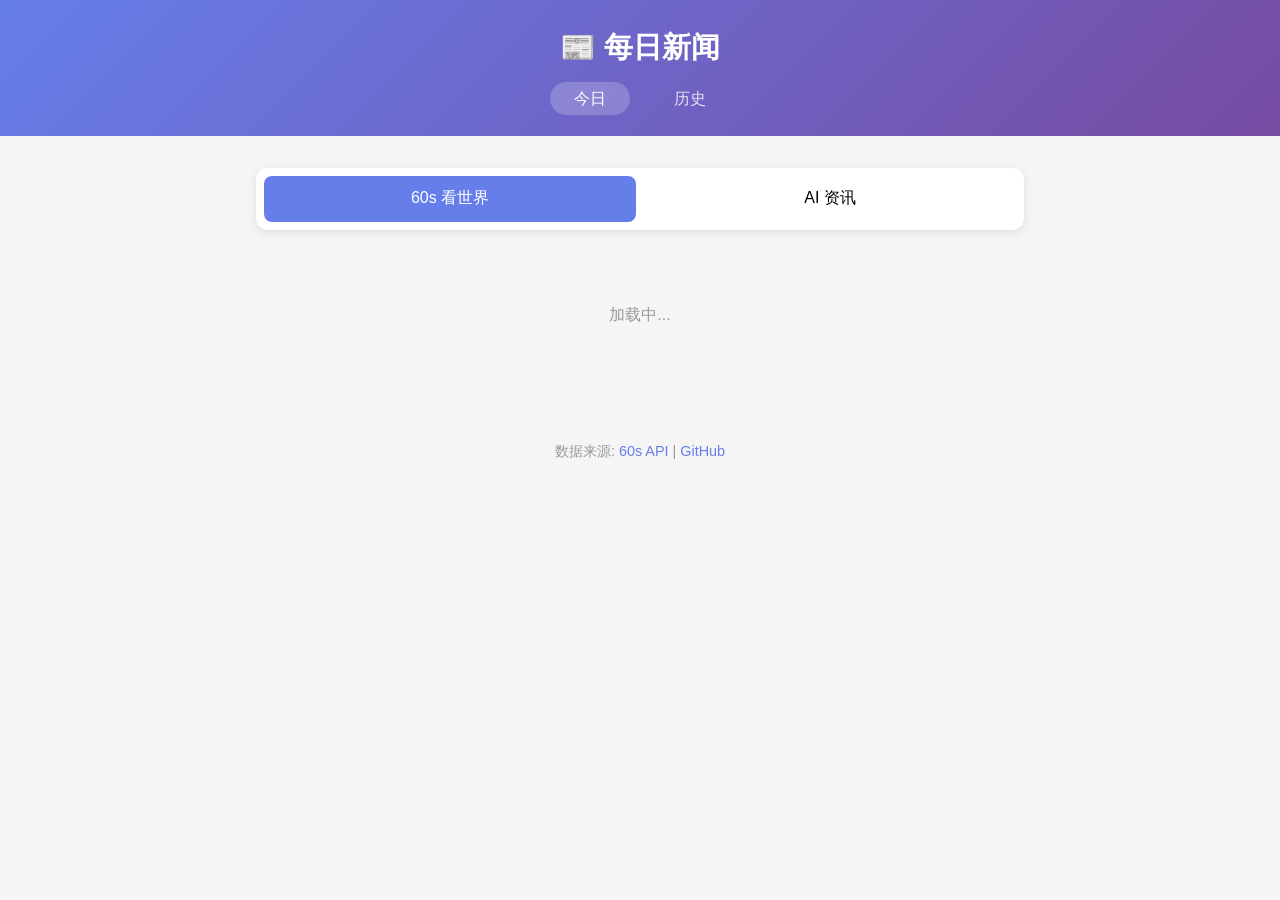
==== index.html @ ca11e193 "Initial commit: daily news site with 60s + AI news" ====
<!DOCTYPE html>
<html lang="zh-CN">
<head>
    <meta charset="UTF-8">
    <meta name="viewport" content="width=device-width, initial-scale=1.0">
    <title>每日新闻 - 60s & AI 资讯</title>
    <link rel="stylesheet" href="style.css">
</head>
<body>
    <header>
        <h1>📰 每日新闻</h1>
        <nav>
            <a href="index.html" class="active">今日</a>
            <a href="history.html">历史</a>
        </nav>
    </header>

    <main>
        <div class="tabs">
            <button class="tab-btn active" data-tab="news">60s 看世界</button>
            <button class="tab-btn" data-tab="ai">AI 资讯</button>
        </div>

        <div id="news-tab" class="tab-content active">
            <div class="date-info" id="news-date"></div>
            <div class="loading" id="news-loading">加载中...</div>
            <div class="news-list" id="news-list"></div>
        </div>

        <div id="ai-tab" class="tab-content">
            <div class="date-info" id="ai-date"></div>
            <div class="loading" id="ai-loading">加载中...</div>
            <div class="news-list" id="ai-list"></div>
        </div>
    </main>

    <footer>
        <p>数据来源: <a href="https://60s.viki.moe" target="_blank">60s API</a> | 
           <a href="https://github.com/hao031410/daily-news" target="_blank">GitHub</a></p>
    </footer>

    <script src="script.js"></script>
</body>
</html>
---- style.css ----
* {
    margin: 0;
    padding: 0;
    box-sizing: border-box;
}

body {
    font-family: -apple-system, BlinkMacSystemFont, 'Segoe UI', Roboto, 'Helvetica Neue', Arial, sans-serif;
    background: #f5f5f5;
    color: #333;
    line-height: 1.6;
}

header {
    background: linear-gradient(135deg, #667eea 0%, #764ba2 100%);
    color: white;
    padding: 1.5rem 1rem;
    text-align: center;
}

header h1 {
    font-size: 1.8rem;
    margin-bottom: 0.5rem;
}

nav {
    margin-top: 1rem;
}

nav a {
    color: rgba(255,255,255,0.8);
    text-decoration: none;
    padding: 0.5rem 1.5rem;
    margin: 0 0.5rem;
    border-radius: 20px;
    transition: all 0.3s;
}

nav a:hover,
nav a.active {
    background: rgba(255,255,255,0.2);
    color: white;
}

main {
    max-width: 800px;
    margin: 2rem auto;
    padding: 0 1rem;
}

/* Tabs */
.tabs {
    display: flex;
    gap: 0.5rem;
    margin-bottom: 1.5rem;
    background: white;
    padding: 0.5rem;
    border-radius: 12px;
    box-shadow: 0 2px 8px rgba(0,0,0,0.1);
}

.tab-btn {
    flex: 1;
    padding: 0.8rem;
    border: none;
    background: transparent;
    border-radius: 8px;
    cursor: pointer;
    font-size: 1rem;
    transition: all 0.3s;
}

.tab-btn.active {
    background: #667eea;
    color: white;
}

.tab-content {
    display: none;
}

.tab-content.active {
    display: block;
}

/* News Cards */
.date-info {
    text-align: center;
    color: #666;
    margin-bottom: 1rem;
    font-size: 0.9rem;
}

.news-list {
    display: flex;
    flex-direction: column;
    gap: 1rem;
}

.news-item {
    background: white;
    padding: 1.2rem;
    border-radius: 12px;
    box-shadow: 0 2px 8px rgba(0,0,0,0.08);
    transition: transform 0.2s, box-shadow 0.2s;
}

.news-item:hover {
    transform: translateY(-2px);
    box-shadow: 0 4px 16px rgba(0,0,0,0.12);
}

.news-item h3 {
    font-size: 1.1rem;
    color: #333;
    margin-bottom: 0.5rem;
}

.news-item p {
    color: #666;
    font-size: 0.95rem;
    margin-bottom: 0.8rem;
}

.news-meta {
    display: flex;
    justify-content: space-between;
    align-items: center;
    font-size: 0.85rem;
    color: #999;
}

.news-meta a {
    color: #667eea;
    text-decoration: none;
}

.news-meta a:hover {
    text-decoration: underline;
}

/* History Page */
.history-header {
    display: flex;
    justify-content: space-between;
    align-items: center;
    margin-bottom: 1.5rem;
}

.history-header h2 {
    font-size: 1.5rem;
}

.filter select {
    padding: 0.5rem 1rem;
    border: 1px solid #ddd;
    border-radius: 8px;
    background: white;
    font-size: 0.95rem;
}

.calendar-view {
    background: white;
    padding: 1.5rem;
    border-radius: 12px;
    box-shadow: 0 2px 8px rgba(0,0,0,0.08);
    margin-bottom: 1.5rem;
}

.archive-list {
    display: flex;
    flex-direction: column;
    gap: 1rem;
}

.archive-item {
    background: white;
    padding: 1rem 1.2rem;
    border-radius: 10px;
    box-shadow: 0 2px 8px rgba(0,0,0,0.08);
    display: flex;
    justify-content: space-between;
    align-items: center;
    cursor: pointer;
    transition: all 0.2s;
}

.archive-item:hover {
    background: #f8f9ff;
}

.archive-date {
    font-weight: 600;
    color: #333;
}

.archive-types {
    display: flex;
    gap: 0.5rem;
}

.type-badge {
    padding: 0.2rem 0.6rem;
    border-radius: 12px;
    font-size: 0.75rem;
}

.type-badge.news {
    background: #e3f2fd;
    color: #1976d2;
}

.type-badge.ai {
    background: #f3e5f5;
    color: #7b1fa2;
}

/* Loading */
.loading {
    text-align: center;
    padding: 3rem;
    color: #999;
}

/* Footer */
footer {
    text-align: center;
    padding: 2rem;
    color: #999;
    font-size: 0.9rem;
}

footer a {
    color: #667eea;
    text-decoration: none;
}

/* Responsive */
@media (max-width: 600px) {
    header h1 {
        font-size: 1.5rem;
    }
    
    nav a {
        padding: 0.4rem 1rem;
        font-size: 0.9rem;
    }
    
    .history-header {
        flex-direction: column;
        gap: 1rem;
        align-items: flex-start;
    }
}
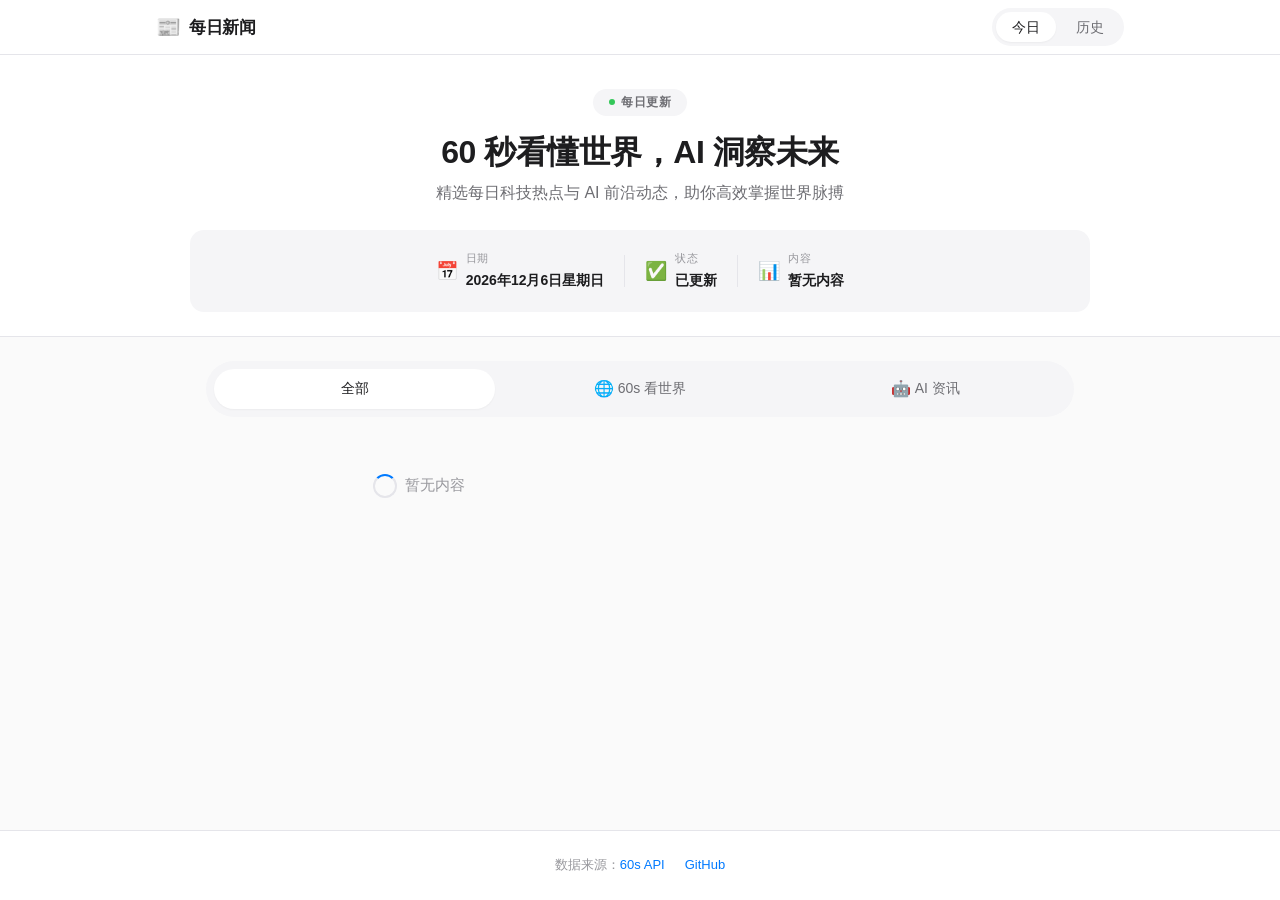
==== commit 5f723418: "feat: productize daily news experience" ====
--- a/index.html
+++ b/index.html
@@ -5,39 +5,116 @@
     <meta name="viewport" content="width=device-width, initial-scale=1.0">
     <title>每日新闻 - 60s & AI 资讯</title>
     <link rel="stylesheet" href="style.css">
+    <link rel="icon" type="image/svg+xml" href="data:image/svg+xml,<svg xmlns='http://www.w3.org/2000/svg' viewBox='0 0 100 100'><text y='.9em' font-size='90'>📰</text></svg>">
 </head>
 <body>
-    <header>
-        <h1>📰 每日新闻</h1>
-        <nav>
-            <a href="index.html" class="active">今日</a>
-            <a href="history.html">历史</a>
+    <div class="page-wrapper">
+        <!-- Navigation Bar -->
+        <nav class="top-nav">
+            <div class="nav-container">
+                <a href="index.html" class="nav-logo">
+                    <span class="logo-icon">📰</span>
+                    <span class="logo-text">每日新闻</span>
+                </a>
+                <div class="nav-tabs">
+                    <a href="index.html" class="nav-tab active">今日</a>
+                    <a href="history.html" class="nav-tab">历史</a>
+                </div>
+            </div>
         </nav>
-    </header>
 
-    <main>
-        <div class="tabs">
-            <button class="tab-btn active" data-tab="news">60s 看世界</button>
-            <button class="tab-btn" data-tab="ai">AI 资讯</button>
-        </div>
+        <!-- Hero Section -->
+        <header class="hero">
+            <div class="hero-content">
+                <div class="hero-main">
+                    <div class="hero-badge">
+                        <span class="badge-dot"></span>
+                        <span class="badge-text">每日更新</span>
+                    </div>
+                    <h1 class="hero-title">60 秒看懂世界，AI 洞察未来</h1>
+                    <p class="hero-desc">精选每日科技热点与 AI 前沿动态，助你高效掌握世界脉搏</p>
+                    <!-- Back to today link (shown when viewing historical date) -->
+                    <a href="index.html" class="back-to-today" id="back-to-today" style="display: none;">
+                        <svg width="16" height="16" viewBox="0 0 24 24" fill="none" stroke="currentColor" stroke-width="2">
+                            <path d="M3 9l6-6 6 6M3 15l6-6 6 6"/>
+                        </svg>
+                        回到今天
+                    </a>
+                </div>
 
-        <div id="news-tab" class="tab-content active">
-            <div class="date-info" id="news-date"></div>
-            <div class="loading" id="news-loading">加载中...</div>
-            <div class="news-list" id="news-list"></div>
-        </div>
+                <!-- Status & Summary Bar -->
+                <div class="hero-status-bar">
+                    <div class="status-item">
+                        <span class="status-icon">📅</span>
+                        <div class="status-info">
+                            <span class="status-label">日期</span>
+                            <span class="status-value" id="current-date">-</span>
+                        </div>
+                    </div>
+                    <div class="status-divider"></div>
+                    <div class="status-item">
+                        <span class="status-icon">✅</span>
+                        <div class="status-info">
+                            <span class="status-label">状态</span>
+                            <span class="status-value" id="update-status">更新中</span>
+                        </div>
+                    </div>
+                    <div class="status-divider"></div>
+                    <div class="status-item">
+                        <span class="status-icon">📊</span>
+                        <div class="status-info">
+                            <span class="status-label">内容</span>
+                            <span class="status-value" id="content-summary">加载统计...</span>
+                        </div>
+                    </div>
+                </div>
+            </div>
+        </header>
 
-        <div id="ai-tab" class="tab-content">
-            <div class="date-info" id="ai-date"></div>
-            <div class="loading" id="ai-loading">加载中...</div>
-            <div class="news-list" id="ai-list"></div>
-        </div>
-    </main>
+        <main>
+            <!-- Segmented Control -->
+            <div class="segmented-control">
+                <button class="segment-btn active" data-tab="all">
+                    <span class="segment-label">全部</span>
+                </button>
+                <button class="segment-btn" data-tab="news">
+                    <span class="segment-label">
+                        <span class="segment-icon">🌐</span>
+                        60s 看世界
+                    </span>
+                </button>
+                <button class="segment-btn" data-tab="ai">
+                    <span class="segment-label">
+                        <span class="segment-icon">🤖</span>
+                        AI 资讯
+                    </span>
+                </button>
+            </div>
 
-    <footer>
-        <p>数据来源: <a href="https://60s.viki.moe" target="_blank">60s API</a> | 
-           <a href="https://github.com/hao031410/daily-news" target="_blank">GitHub</a></p>
-    </footer>
+            <!-- Tab Contents -->
+            <div id="all-tab" class="tab-content active">
+                <div class="loading" id="all-loading">加载中...</div>
+                <div class="news-grid" id="all-list"></div>
+            </div>
+
+            <div id="news-tab" class="tab-content">
+                <div class="loading" id="news-loading">加载中...</div>
+                <div class="news-list" id="news-list"></div>
+            </div>
+
+            <div id="ai-tab" class="tab-content">
+                <div class="loading" id="ai-loading">加载中...</div>
+                <div class="news-list" id="ai-list"></div>
+            </div>
+        </main>
+
+        <footer>
+            <div class="footer-content">
+                <p class="footer-text">数据来源：<a href="https://60s.viki.moe" target="_blank">60s API</a></p>
+                <p class="footer-text"><a href="https://github.com/hao031410/daily-news" target="_blank">GitHub</a></p>
+            </div>
+        </footer>
+    </div>
 
     <script src="script.js"></script>
 </body>
--- a/style.css
+++ b/style.css
@@ -1,208 +1,603 @@
+/* ===================================
+   Daily News - Product Style v1.1
+   Clean, Modern, Tool-like Aesthetic
+   Enhanced visual hierarchy & rhythm
+   =================================== */
+
 * {
     margin: 0;
     padding: 0;
     box-sizing: border-box;
 }
 
+:root {
+    /* Colors */
+    --bg-primary: #fafafa;
+    --bg-secondary: #ffffff;
+    --bg-tertiary: #f5f5f7;
+    --bg-quaternary: #f0f0f2;
+
+    --text-primary: #1d1d1f;
+    --text-secondary: #6e6e73;
+    --text-tertiary: #98989d;
+
+    --accent-primary: #007aff;
+    --accent-primary-rgb: 0, 122, 255;
+    --accent-secondary: #5856d6;
+    --accent-success: #34c759;
+    --accent-warning: #ff9500;
+    --accent-danger: #ff3b30;
+
+    --border-light: #e5e5ea;
+    --border-medium: #d1d1d6;
+
+    --shadow-sm: 0 1px 2px rgba(0, 0, 0, 0.04);
+    --shadow-md: 0 4px 12px rgba(0, 0, 0, 0.06);
+    --shadow-lg: 0 8px 24px rgba(0, 0, 0, 0.08);
+    --shadow-hover: 0 12px 32px rgba(0, 0, 0, 0.1);
+
+    /* Spacing */
+    --space-xs: 0.25rem;
+    --space-sm: 0.5rem;
+    --space-md: 1rem;
+    --space-lg: 1.25rem;
+    --space-xl: 1.5rem;
+    --space-2xl: 2rem;
+    --space-3xl: 3rem;
+
+    /* Radius */
+    --radius-sm: 6px;
+    --radius-md: 10px;
+    --radius-lg: 14px;
+    --radius-xl: 20px;
+    --radius-full: 9999px;
+
+    /* Transitions */
+    --transition-fast: 120ms cubic-bezier(0.4, 0, 0.2, 1);
+    --transition-base: 200ms cubic-bezier(0.4, 0, 0.2, 1);
+    --transition-slow: 300ms cubic-bezier(0.4, 0, 0.2, 1);
+}
+
 body {
-    font-family: -apple-system, BlinkMacSystemFont, 'Segoe UI', Roboto, 'Helvetica Neue', Arial, sans-serif;
-    background: #f5f5f5;
-    color: #333;
+    font-family: -apple-system, BlinkMacSystemFont, 'SF Pro Text', 'Segoe UI', Roboto, 'Helvetica Neue', Arial, sans-serif;
+    background: var(--bg-primary);
+    color: var(--text-primary);
     line-height: 1.6;
-}
-
-header {
-    background: linear-gradient(135deg, #667eea 0%, #764ba2 100%);
+    -webkit-font-smoothing: antialiased;
+    -moz-osx-font-smoothing: grayscale;
+}
+
+.page-wrapper {
+    min-height: 100vh;
+    display: flex;
+    flex-direction: column;
+}
+
+/* ===================================
+   Top Navigation Bar
+   =================================== */
+.top-nav {
+    background: var(--bg-secondary);
+    border-bottom: 1px solid var(--border-light);
+    position: sticky;
+    top: 0;
+    z-index: 100;
+    backdrop-filter: blur(20px);
+    background: rgba(255, 255, 255, 0.9);
+}
+
+.nav-container {
+    max-width: 1000px;
+    margin: 0 auto;
+    display: flex;
+    justify-content: space-between;
+    align-items: center;
+    padding: var(--space-sm) var(--space-md);
+}
+
+.nav-logo {
+    display: flex;
+    align-items: center;
+    gap: var(--space-sm);
+    text-decoration: none;
+    color: var(--text-primary);
+    font-weight: 600;
+    font-size: 1.0625rem;
+    letter-spacing: -0.2px;
+}
+
+.logo-icon {
+    font-size: 1.25rem;
+}
+
+.nav-tabs {
+    display: flex;
+    gap: var(--space-xs);
+    background: var(--bg-tertiary);
+    padding: var(--space-xs);
+    border-radius: var(--radius-full);
+}
+
+.nav-tab {
+    padding: var(--space-xs) var(--space-md);
+    text-decoration: none;
+    color: var(--text-secondary);
+    font-size: 0.875rem;
+    font-weight: 500;
+    border-radius: var(--radius-full);
+    transition: all var(--transition-fast);
+    white-space: nowrap;
+}
+
+.nav-tab:hover {
+    color: var(--text-primary);
+    background: rgba(255, 255, 255, 0.5);
+}
+
+.nav-tab.active {
+    background: var(--bg-secondary);
+    color: var(--text-primary);
+    box-shadow: var(--shadow-sm);
+}
+
+/* ===================================
+   Hero Section
+   =================================== */
+.hero {
+    background: var(--bg-secondary);
+    border-bottom: 1px solid var(--border-light);
+    padding: var(--space-2xl) var(--space-md) var(--space-xl);
+}
+
+.hero-content {
+    max-width: 900px;
+    margin: 0 auto;
+}
+
+.hero-main {
+    text-align: center;
+    margin-bottom: var(--space-xl);
+}
+
+.hero-badge {
+    display: inline-flex;
+    align-items: center;
+    gap: var(--space-xs);
+    padding: var(--space-xs) var(--space-md);
+    background: var(--bg-tertiary);
+    color: var(--text-secondary);
+    font-size: 0.75rem;
+    font-weight: 600;
+    letter-spacing: 0.5px;
+    text-transform: uppercase;
+    border-radius: var(--radius-full);
+    margin-bottom: var(--space-md);
+}
+
+.badge-dot {
+    width: 6px;
+    height: 6px;
+    background: var(--accent-success);
+    border-radius: var(--radius-full);
+    animation: pulse 2s ease-in-out infinite;
+}
+
+/* History badge variant */
+.history-badge .badge-dot {
+    background: var(--accent-primary);
+}
+
+.badge-text {
+    margin-left: 2px;
+}
+
+@keyframes pulse {
+    0%, 100% { opacity: 1; transform: scale(1); }
+    50% { opacity: 0.6; transform: scale(0.9); }
+}
+
+.hero-title {
+    font-size: 2rem;
+    font-weight: 700;
+    letter-spacing: -0.5px;
+    color: var(--text-primary);
+    margin-bottom: var(--space-sm);
+    line-height: 1.25;
+}
+
+.hero-desc {
+    font-size: 1rem;
+    color: var(--text-secondary);
+    font-weight: 400;
+    max-width: 520px;
+    margin: 0 auto;
+}
+
+/* Back to today link */
+.back-to-today {
+    display: inline-flex;
+    align-items: center;
+    gap: var(--space-xs);
+    margin-top: var(--space-md);
+    padding: var(--space-xs) var(--space-md);
+    background: var(--bg-secondary);
+    border: 1px solid var(--border-light);
+    border-radius: var(--radius-full);
+    color: var(--text-secondary);
+    font-size: 0.8125rem;
+    font-weight: 500;
+    text-decoration: none;
+    transition: all var(--transition-fast);
+}
+
+.back-to-today:hover {
+    border-color: var(--accent-primary);
+    color: var(--accent-primary);
+    background: rgba(0, 122, 255, 0.04);
+}
+
+.back-to-today svg {
+    width: 14px;
+    height: 14px;
+}
+
+/* ===================================
+   Status Bar
+   =================================== */
+.hero-status-bar {
+    display: flex;
+    align-items: center;
+    justify-content: center;
+    gap: var(--space-lg);
+    padding: var(--space-lg);
+    background: var(--bg-tertiary);
+    border-radius: var(--radius-lg);
+    margin-top: var(--space-lg);
+}
+
+.status-item {
+    display: flex;
+    align-items: center;
+    gap: var(--space-sm);
+}
+
+.status-icon {
+    font-size: 1.125rem;
+    line-height: 1;
+}
+
+.status-info {
+    display: flex;
+    flex-direction: column;
+    gap: 2px;
+}
+
+.status-label {
+    font-size: 0.6875rem;
+    color: var(--text-tertiary);
+    text-transform: uppercase;
+    letter-spacing: 0.3px;
+    font-weight: 500;
+}
+
+.status-value {
+    font-size: 0.875rem;
+    color: var(--text-primary);
+    font-weight: 600;
+    white-space: nowrap;
+}
+
+.status-divider {
+    width: 1px;
+    height: 32px;
+    background: var(--border-light);
+}
+
+/* History summary variant */
+.history-summary {
+    justify-content: space-around;
+    gap: 0;
+}
+
+.summary-stat {
+    display: flex;
+    flex-direction: column;
+    align-items: center;
+    gap: 2px;
+    min-width: 80px;
+}
+
+.stat-value {
+    font-size: 1.5rem;
+    font-weight: 700;
+    color: var(--accent-primary);
+    line-height: 1;
+    letter-spacing: -0.5px;
+}
+
+.stat-label {
+    font-size: 0.6875rem;
+    color: var(--text-tertiary);
+    text-transform: uppercase;
+    letter-spacing: 0.3px;
+    font-weight: 500;
+}
+
+/* ===================================
+   Main Content
+   =================================== */
+main {
+    flex: 1;
+    max-width: 900px;
+    margin: 0 auto;
+    padding: var(--space-xl) var(--space-md) var(--space-3xl);
+    width: 100%;
+}
+
+/* ===================================
+   History Controls
+   =================================== */
+.history-controls {
+    margin-bottom: var(--space-xl);
+}
+
+.filter-group {
+    display: flex;
+    flex-direction: column;
+    gap: var(--space-sm);
+}
+
+.filter-label {
+    font-size: 0.75rem;
+    font-weight: 600;
+    color: var(--text-tertiary);
+    text-transform: uppercase;
+    letter-spacing: 0.5px;
+}
+
+.filter-chips {
+    display: flex;
+    gap: var(--space-sm);
+}
+
+.filter-chip {
+    padding: var(--space-sm) var(--space-md);
+    background: var(--bg-secondary);
+    border: 1px solid var(--border-light);
+    border-radius: var(--radius-full);
+    color: var(--text-secondary);
+    font-size: 0.8125rem;
+    font-weight: 500;
+    cursor: pointer;
+    transition: all var(--transition-fast);
+}
+
+.filter-chip:hover {
+    border-color: var(--border-medium);
+    color: var(--text-primary);
+}
+
+.filter-chip.active {
+    background: var(--accent-primary);
+    border-color: var(--accent-primary);
     color: white;
-    padding: 1.5rem 1rem;
+}
+
+/* ===================================
+   Calendar Section
+   =================================== */
+.calendar-section {
+    background: var(--bg-secondary);
+    border: 1px solid var(--border-light);
+    border-radius: var(--radius-lg);
+    padding: var(--space-lg);
+    margin-bottom: var(--space-xl);
+    box-shadow: var(--shadow-sm);
+}
+
+.section-header {
+    display: flex;
+    justify-content: space-between;
+    align-items: center;
+    margin-bottom: var(--space-lg);
+}
+
+.section-title {
+    font-size: 0.9375rem;
+    font-weight: 600;
+    color: var(--text-primary);
+    letter-spacing: -0.2px;
+}
+
+.archive-count {
+    font-size: 0.8125rem;
+    color: var(--text-tertiary);
+}
+
+.calendar-nav {
+    display: flex;
+    align-items: center;
+    gap: var(--space-sm);
+}
+
+.nav-btn {
+    width: 32px;
+    height: 32px;
+    display: flex;
+    align-items: center;
+    justify-content: center;
+    border: 1px solid var(--border-light);
+    border-radius: var(--radius-md);
+    background: var(--bg-secondary);
+    color: var(--text-secondary);
+    cursor: pointer;
+    transition: all var(--transition-fast);
+}
+
+.nav-btn:hover {
+    border-color: var(--accent-primary);
+    color: var(--accent-primary);
+    background: rgba(0, 122, 255, 0.04);
+}
+
+.calendar-month-label {
+    font-size: 0.9375rem;
+    font-weight: 600;
+    color: var(--text-primary);
+    min-width: 140px;
     text-align: center;
 }
 
-header h1 {
-    font-size: 1.8rem;
-    margin-bottom: 0.5rem;
-}
-
-nav {
-    margin-top: 1rem;
-}
-
-nav a {
-    color: rgba(255,255,255,0.8);
-    text-decoration: none;
-    padding: 0.5rem 1.5rem;
-    margin: 0 0.5rem;
-    border-radius: 20px;
-    transition: all 0.3s;
-}
-
-nav a:hover,
-nav a.active {
-    background: rgba(255,255,255,0.2);
-    color: white;
-}
-
-main {
-    max-width: 800px;
-    margin: 2rem auto;
-    padding: 0 1rem;
-}
-
-/* Tabs */
-.tabs {
-    display: flex;
-    gap: 0.5rem;
-    margin-bottom: 1.5rem;
-    background: white;
-    padding: 0.5rem;
-    border-radius: 12px;
-    box-shadow: 0 2px 8px rgba(0,0,0,0.1);
-}
-
-.tab-btn {
-    flex: 1;
-    padding: 0.8rem;
-    border: none;
-    background: transparent;
-    border-radius: 8px;
+/* Calendar Grid */
+.calendar-view {
+    padding: 0;
+}
+
+/* Calendar with empty state */
+.calendar-view:has(.empty-state) {
+    padding: var(--space-xl);
+}
+
+.calendar-grid {
+    display: grid;
+    grid-template-columns: repeat(7, 1fr);
+    gap: var(--space-xs);
+}
+
+.calendar-weekday {
+    font-size: 0.6875rem;
+    color: var(--text-tertiary);
+    text-align: center;
+    padding: var(--space-sm);
+    font-weight: 600;
+    text-transform: uppercase;
+    letter-spacing: 0.3px;
+}
+
+.calendar-day {
+    aspect-ratio: 1;
+    display: flex;
+    flex-direction: column;
+    align-items: center;
+    justify-content: center;
+    border-radius: var(--radius-md);
+    font-size: 0.8125rem;
+    color: var(--text-secondary);
     cursor: pointer;
-    font-size: 1rem;
-    transition: all 0.3s;
-}
-
-.tab-btn.active {
-    background: #667eea;
-    color: white;
-}
-
-.tab-content {
-    display: none;
-}
-
-.tab-content.active {
-    display: block;
-}
-
-/* News Cards */
-.date-info {
-    text-align: center;
-    color: #666;
-    margin-bottom: 1rem;
-    font-size: 0.9rem;
-}
-
-.news-list {
+    transition: all var(--transition-fast);
+    position: relative;
+    border: 1px solid transparent;
+}
+
+.calendar-day:hover:not(.empty) {
+    background: var(--bg-tertiary);
+    border-color: var(--border-light);
+}
+
+.calendar-day.has-data {
+    background: var(--bg-tertiary);
+    color: var(--text-primary);
+    font-weight: 600;
+    border-color: var(--border-light);
+}
+
+.calendar-day.has-data::after {
+    content: '';
+    position: absolute;
+    bottom: 5px;
+    width: 4px;
+    height: 4px;
+    background: var(--accent-primary);
+    border-radius: var(--radius-full);
+}
+
+.calendar-day.has-data.news-only::after {
+    background: #1976d2;
+}
+
+.calendar-day.has-data.ai-only::after {
+    background: #7b1fa2;
+}
+
+.calendar-day.has-data:hover {
+    border-color: var(--accent-primary);
+}
+
+.calendar-day.empty {
+    cursor: default;
+}
+
+.calendar-day.today {
+    border-color: var(--accent-primary);
+    box-shadow: 0 0 0 2px rgba(0, 122, 255, 0.15);
+}
+
+/* ===================================
+   Archive Section
+   =================================== */
+.archive-section {
+    background: var(--bg-secondary);
+    border: 1px solid var(--border-light);
+    border-radius: var(--radius-lg);
+    padding: var(--space-lg);
+    box-shadow: var(--shadow-sm);
+}
+
+.archive-list {
     display: flex;
     flex-direction: column;
-    gap: 1rem;
-}
-
-.news-item {
-    background: white;
-    padding: 1.2rem;
-    border-radius: 12px;
-    box-shadow: 0 2px 8px rgba(0,0,0,0.08);
-    transition: transform 0.2s, box-shadow 0.2s;
-}
-
-.news-item:hover {
-    transform: translateY(-2px);
-    box-shadow: 0 4px 16px rgba(0,0,0,0.12);
-}
-
-.news-item h3 {
-    font-size: 1.1rem;
-    color: #333;
-    margin-bottom: 0.5rem;
-}
-
-.news-item p {
-    color: #666;
-    font-size: 0.95rem;
-    margin-bottom: 0.8rem;
-}
-
-.news-meta {
+    gap: var(--space-xs);
+    margin-top: var(--space-md);
+}
+
+.archive-item {
     display: flex;
     justify-content: space-between;
     align-items: center;
-    font-size: 0.85rem;
-    color: #999;
-}
-
-.news-meta a {
-    color: #667eea;
-    text-decoration: none;
-}
-
-.news-meta a:hover {
-    text-decoration: underline;
-}
-
-/* History Page */
-.history-header {
-    display: flex;
-    justify-content: space-between;
-    align-items: center;
-    margin-bottom: 1.5rem;
-}
-
-.history-header h2 {
-    font-size: 1.5rem;
-}
-
-.filter select {
-    padding: 0.5rem 1rem;
-    border: 1px solid #ddd;
-    border-radius: 8px;
-    background: white;
-    font-size: 0.95rem;
-}
-
-.calendar-view {
-    background: white;
-    padding: 1.5rem;
-    border-radius: 12px;
-    box-shadow: 0 2px 8px rgba(0,0,0,0.08);
-    margin-bottom: 1.5rem;
-}
-
-.archive-list {
+    padding: var(--space-md) var(--space-lg);
+    background: var(--bg-tertiary);
+    border-radius: var(--radius-md);
+    cursor: pointer;
+    transition: all var(--transition-base);
+    border: 1px solid transparent;
+}
+
+.archive-item:hover {
+    background: var(--bg-secondary);
+    border-color: var(--border-light);
+    transform: translateX(4px);
+    box-shadow: var(--shadow-sm);
+}
+
+.archive-date {
     display: flex;
     flex-direction: column;
-    gap: 1rem;
-}
-
-.archive-item {
-    background: white;
-    padding: 1rem 1.2rem;
-    border-radius: 10px;
-    box-shadow: 0 2px 8px rgba(0,0,0,0.08);
-    display: flex;
-    justify-content: space-between;
-    align-items: center;
-    cursor: pointer;
-    transition: all 0.2s;
-}
-
-.archive-item:hover {
-    background: #f8f9ff;
-}
-
-.archive-date {
+    gap: 2px;
+}
+
+.archive-date-primary {
     font-weight: 600;
-    color: #333;
+    color: var(--text-primary);
+    font-size: 0.9375rem;
+}
+
+.archive-date-secondary {
+    font-size: 0.75rem;
+    color: var(--text-tertiary);
 }
 
 .archive-types {
     display: flex;
-    gap: 0.5rem;
+    gap: var(--space-sm);
 }
 
 .type-badge {
-    padding: 0.2rem 0.6rem;
-    border-radius: 12px;
-    font-size: 0.75rem;
+    padding: var(--space-xs) var(--space-sm);
+    border-radius: var(--radius-sm);
+    font-size: 0.6875rem;
+    font-weight: 700;
+    text-transform: uppercase;
+    letter-spacing: 0.3px;
 }
 
 .type-badge.news {
@@ -215,40 +610,436 @@
     color: #7b1fa2;
 }
 
-/* Loading */
+.type-badge.empty {
+    background: var(--bg-quaternary);
+    color: var(--text-tertiary);
+}
+
+/* ===================================
+   Segmented Control
+   =================================== */
+.segmented-control {
+    display: flex;
+    background: var(--bg-tertiary);
+    padding: var(--space-sm);
+    border-radius: var(--radius-full);
+    margin-bottom: var(--space-xl);
+    gap: var(--space-xs);
+}
+
+.segment-btn {
+    flex: 1;
+    display: flex;
+    align-items: center;
+    justify-content: center;
+    padding: var(--space-sm) var(--space-md);
+    min-height: 40px;
+    border: none;
+    background: transparent;
+    border-radius: var(--radius-full);
+    cursor: pointer;
+    font-size: 0.875rem;
+    font-weight: 500;
+    color: var(--text-secondary);
+    transition: all var(--transition-fast);
+}
+
+.segment-btn:hover:not(.active) {
+    background: rgba(255, 255, 255, 0.5);
+    color: var(--text-primary);
+}
+
+.segment-btn.active {
+    background: var(--bg-secondary);
+    color: var(--text-primary);
+    box-shadow: var(--shadow-sm);
+}
+
+.segment-label {
+    display: flex;
+    align-items: center;
+    gap: var(--space-xs);
+    white-space: nowrap;
+}
+
+.segment-icon {
+    font-size: 1rem;
+}
+
+/* ===================================
+   Tab Contents
+   =================================== */
+.tab-content {
+    display: none;
+}
+
+.tab-content.active {
+    display: block;
+}
+
+/* ===================================
+   News Grid (All Tab)
+   =================================== */
+.news-grid {
+    display: grid;
+    grid-template-columns: repeat(auto-fill, minmax(300px, 1fr));
+    gap: var(--space-md);
+}
+
+/* ===================================
+   News List & Cards
+   =================================== */
+.news-list {
+    display: flex;
+    flex-direction: column;
+    gap: var(--space-md);
+}
+
+.news-item {
+    background: var(--bg-secondary);
+    border: 1px solid var(--border-light);
+    border-radius: var(--radius-lg);
+    padding: var(--space-lg);
+    transition: all var(--transition-base);
+    box-shadow: var(--shadow-sm);
+}
+
+.news-item:hover {
+    border-color: var(--border-medium);
+    box-shadow: var(--shadow-md);
+    transform: translateY(-2px);
+}
+
+.news-item .news-index {
+    display: inline-flex;
+    align-items: center;
+    justify-content: center;
+    width: 26px;
+    height: 26px;
+    background: var(--bg-tertiary);
+    color: var(--text-tertiary);
+    font-size: 0.75rem;
+    font-weight: 700;
+    border-radius: var(--radius-sm);
+    margin-bottom: var(--space-sm);
+}
+
+.news-item h3 {
+    font-size: 1rem;
+    font-weight: 600;
+    color: var(--text-primary);
+    margin-bottom: var(--space-sm);
+    line-height: 1.5;
+    letter-spacing: -0.2px;
+}
+
+.news-item p {
+    color: var(--text-secondary);
+    font-size: 0.9375rem;
+    margin-bottom: var(--space-md);
+    line-height: 1.6;
+}
+
+.news-meta {
+    display: flex;
+    justify-content: space-between;
+    align-items: center;
+    padding-top: var(--space-md);
+    border-top: 1px solid var(--border-light);
+    font-size: 0.8125rem;
+}
+
+.news-meta .news-source {
+    color: var(--text-tertiary);
+    font-weight: 500;
+}
+
+.news-meta .news-link {
+    color: var(--accent-primary);
+    text-decoration: none;
+    font-weight: 500;
+    transition: color var(--transition-fast);
+}
+
+.news-meta .news-link:hover {
+    color: var(--accent-secondary);
+    text-decoration: underline;
+}
+
+/* Category Badge */
+.news-category {
+    display: inline-block;
+    padding: var(--space-xs) var(--space-sm);
+    background: var(--bg-tertiary);
+    color: var(--text-secondary);
+    font-size: 0.6875rem;
+    font-weight: 700;
+    border-radius: var(--radius-sm);
+    margin-bottom: var(--space-sm);
+    margin-right: var(--space-sm);
+    text-transform: uppercase;
+    letter-spacing: 0.3px;
+}
+
+.news-category.news {
+    background: #e3f2fd;
+    color: #1976d2;
+}
+
+.news-category.ai {
+    background: #f3e5f5;
+    color: #7b1fa2;
+}
+
+/* ===================================
+   Loading State
+   =================================== */
 .loading {
     text-align: center;
-    padding: 3rem;
-    color: #999;
-}
-
-/* Footer */
+    padding: var(--space-2xl);
+    color: var(--text-tertiary);
+    font-size: 0.9375rem;
+}
+
+.loading::before {
+    content: '';
+    display: inline-block;
+    width: 20px;
+    height: 20px;
+    border: 2px solid var(--border-light);
+    border-top-color: var(--accent-primary);
+    border-radius: 50%;
+    animation: spin 0.8s linear infinite;
+    margin-right: var(--space-sm);
+    vertical-align: middle;
+}
+
+@keyframes spin {
+    to { transform: rotate(360deg); }
+}
+
+/* Empty State */
+.empty-state {
+    text-align: center;
+    padding: var(--space-2xl) var(--space-lg);
+    color: var(--text-tertiary);
+    font-size: 0.875rem;
+    background: var(--bg-tertiary);
+    border-radius: var(--radius-lg);
+    border: 1px dashed var(--border-light);
+}
+
+/* Archive item without data */
+.archive-item.no-data {
+    opacity: 0.7;
+    cursor: not-allowed;
+}
+
+.archive-item.no-data:hover {
+    transform: none;
+    border-color: transparent;
+    box-shadow: none;
+}
+
+/* ===================================
+   Footer
+   =================================== */
 footer {
+    background: var(--bg-secondary);
+    border-top: 1px solid var(--border-light);
+    padding: var(--space-xl) var(--space-md);
+    margin-top: auto;
+}
+
+.footer-content {
+    max-width: 900px;
+    margin: 0 auto;
+    display: flex;
+    justify-content: center;
+    gap: var(--space-lg);
+    flex-wrap: wrap;
+}
+
+.footer-text {
+    font-size: 0.8125rem;
+    color: var(--text-tertiary);
+}
+
+.footer-text a {
+    color: var(--accent-primary);
+    text-decoration: none;
+    font-weight: 500;
+    transition: color var(--transition-fast);
+}
+
+.footer-text a:hover {
+    color: var(--accent-secondary);
+}
+
+/* ===================================
+   Responsive Design
+   =================================== */
+@media (max-width: 768px) {
+    :root {
+        --space-2xl: 1.75rem;
+        --space-3xl: 2rem;
+    }
+
+    .nav-container {
+        padding: var(--space-sm);
+    }
+
+    .nav-tab {
+        padding: var(--space-xs) var(--space-sm);
+        font-size: 0.8125rem;
+    }
+
+    .hero {
+        padding: var(--space-xl) var(--space-md) var(--space-lg);
+    }
+
+    .hero-title {
+        font-size: 1.5rem;
+    }
+
+    .hero-desc {
+        font-size: 0.9375rem;
+    }
+
+    .hero-status-bar {
+        flex-wrap: wrap;
+        gap: var(--space-md);
+        padding: var(--space-md);
+    }
+
+    .status-divider {
+        display: none;
+    }
+
+    .history-summary {
+        flex-wrap: wrap;
+        justify-content: center;
+        gap: var(--space-lg);
+    }
+
+    .summary-stat {
+        min-width: 60px;
+    }
+
+    .stat-value {
+        font-size: 1.25rem;
+    }
+
+    .segmented-control {
+        flex-direction: row;
+    }
+
+    .segment-btn {
+        padding: var(--space-sm);
+        font-size: 0.8125rem;
+    }
+
+    .news-grid {
+        grid-template-columns: 1fr;
+    }
+
+    .section-header {
+        flex-direction: column;
+        align-items: flex-start;
+        gap: var(--space-sm);
+    }
+
+    .calendar-nav {
+        width: 100%;
+        justify-content: space-between;
+    }
+
+    .calendar-month-label {
+        min-width: auto;
+        flex: 1;
+    }
+
+    .calendar-view {
+        overflow-x: auto;
+        -webkit-overflow-scrolling: touch;
+    }
+
+    .calendar-grid {
+        min-width: 280px;
+    }
+
+    .archive-item {
+        flex-direction: column;
+        align-items: flex-start;
+        gap: var(--space-sm);
+    }
+
+    .footer-content {
+        flex-direction: column;
+        align-items: center;
+        gap: var(--space-xs);
+    }
+}
+
+@media (max-width: 480px) {
+    .hero-title {
+        font-size: 1.25rem;
+    }
+
+    .hero-desc {
+        font-size: 0.875rem;
+    }
+
+    .segment-btn {
+        padding: var(--space-xs) var(--space-sm);
+        font-size: 0.75rem;
+    }
+
+    .segment-icon {
+        display: none;
+    }
+
+    .news-item {
+        padding: var(--space-md);
+    }
+
+    .news-item h3 {
+        font-size: 0.9375rem;
+    }
+
+    .news-item p {
+        font-size: 0.875rem;
+    }
+
+    .filter-chips {
+        flex-wrap: wrap;
+    }
+
+    .filter-chip {
+        padding: var(--space-xs) var(--space-sm);
+        font-size: 0.75rem;
+    }
+}
+
+/* ===================================
+   Utility Classes
+   =================================== */
+.text-center {
     text-align: center;
-    padding: 2rem;
-    color: #999;
-    font-size: 0.9rem;
-}
-
-footer a {
-    color: #667eea;
-    text-decoration: none;
-}
-
-/* Responsive */
-@media (max-width: 600px) {
-    header h1 {
-        font-size: 1.5rem;
-    }
-    
-    nav a {
-        padding: 0.4rem 1rem;
-        font-size: 0.9rem;
-    }
-    
-    .history-header {
-        flex-direction: column;
-        gap: 1rem;
-        align-items: flex-start;
-    }
-}
+}
+
+.hidden {
+    display: none !important;
+}
+
+.sr-only {
+    position: absolute;
+    width: 1px;
+    height: 1px;
+    padding: 0;
+    margin: -1px;
+    overflow: hidden;
+    clip: rect(0, 0, 0, 0);
+    white-space: nowrap;
+    border: 0;
+}
